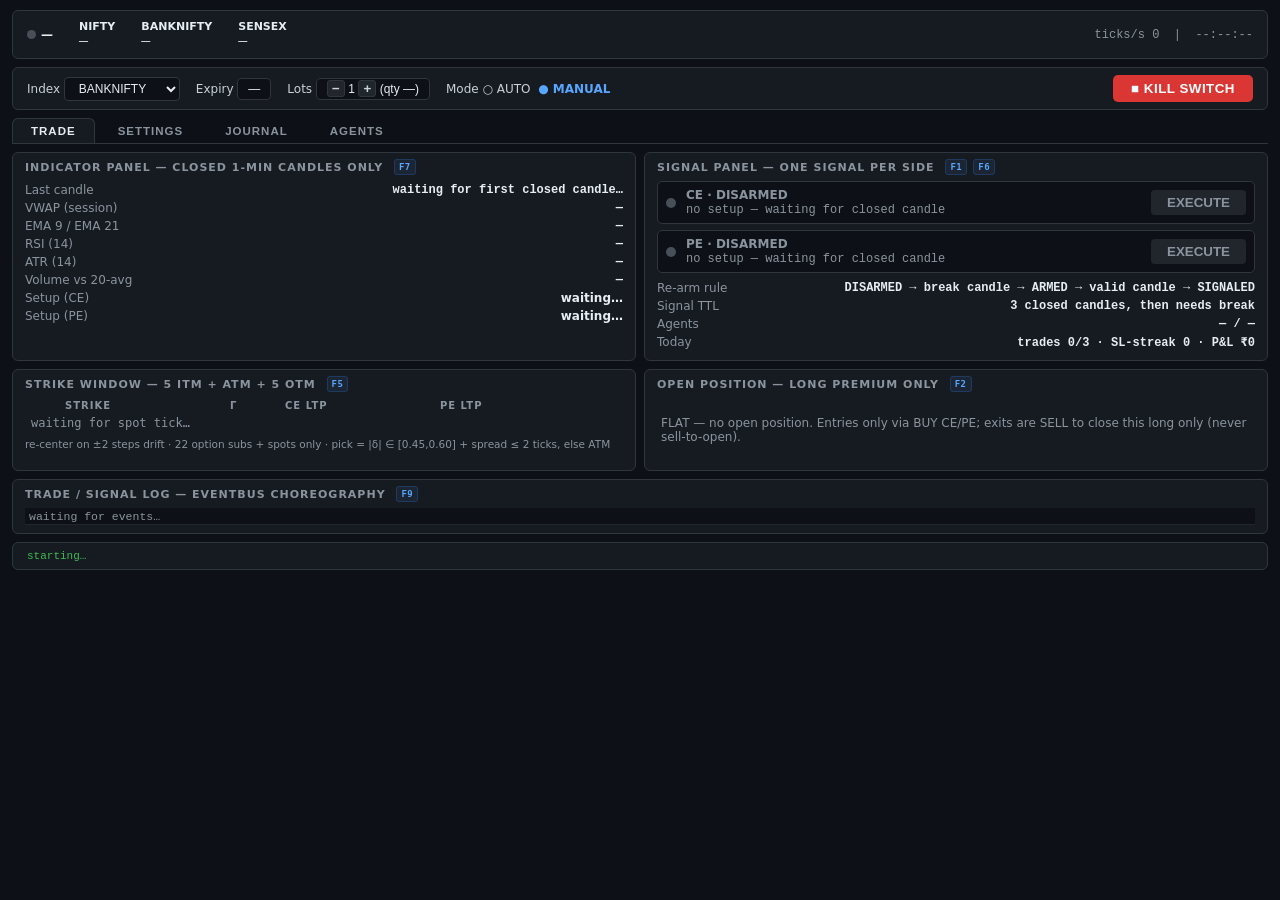
==== scapler/ui/web/index.html @ 4f261ad3 "Phase 5: text-only UI — UIAgent + Supervisor + webview/dev transports - agents/ui.py (#12): bus-only" ====
<!DOCTYPE html>
<html lang="en">
<head>
<meta charset="utf-8">
<title>SCAPLER — index options scalper</title>
<link rel="stylesheet" href="app.css">
</head>
<body>

<!-- demo/replay banner (only visible when snapshot.demo) -->
<div id="banner-demo" style="display:none">
  <b>■ DEMO MODE — SYNTHETIC FIXTURE DATA · STUB BROKER · NO REAL ORDERS.</b>
  This feed is generated locally for UI development; it is not market data and
  cannot arm live trading. Live mode requires broker credentials (Phase 6).
</div>
<div id="banner-replay" style="display:none">
  <b>■ REPLAY</b> — recorded real ticks. Replay can never arm the Signal agent
  in live mode.
</div>

<!-- ══════════ GLOBAL HEADER STRIP ══════════ -->
<div id="header" class="card">
  <div class="broker"><span class="led off" id="brokerled"></span><span id="brokername">—</span></div>
  <div class="idx"><b>NIFTY</b><br><span class="mono" id="ltp-NIFTY">—</span></div>
  <div class="idx"><b>BANKNIFTY</b><br><span class="mono" id="ltp-BANKNIFTY">—</span></div>
  <div class="idx"><b>SENSEX</b><br><span class="mono" id="ltp-SENSEX">—</span></div>
  <div class="dim mono" style="margin-left:auto">
    ticks/s <span id="tickrate">0</span> &nbsp;|&nbsp; <span id="clock">--:--:--</span>
  </div>
</div>

<!-- ══════════ GLOBAL CONTROLS ROW ══════════ -->
<div id="controls" class="card">
  <div>Index
    <select class="sel" id="idxsel">
      <option>NIFTY</option><option selected>BANKNIFTY</option><option>SENSEX</option>
      <option>FINNIFTY</option><option>MIDCPNIFTY</option>
    </select>
  </div>
  <div>Expiry <span class="sel mono" id="expiry">—</span></div>
  <div>Lots
    <span class="sel mono"><button class="step" id="lot-minus">−</button>
      <span id="lots">1</span>
      <button class="step" id="lot-plus">+</button> (qty <span id="qty">—</span>)</span>
  </div>
  <div>Mode
    <span class="radio" id="m-auto">○ AUTO</span>&nbsp;
    <span class="radio on" id="m-manual">● MANUAL</span>
  </div>
  <button id="kill">■ KILL SWITCH</button>
</div>

<!-- ══════════ TABS ══════════ -->
<div id="tabs">
  <button class="on" data-tab="trade">TRADE</button>
  <button data-tab="settings">SETTINGS</button>
  <button data-tab="journal">JOURNAL</button>
  <button data-tab="agents">AGENTS</button>
</div>

<!-- ─────────────────────────── TRADE TAB ─────────────────────────── -->
<div class="tabbody" id="tab-trade">
  <div class="grid2" style="margin-top:0">
    <div class="panel card">
      <h3>Indicator Panel — closed 1-min candles only <span class="badge">F7</span></h3>
      <div class="kv"><span class="dim">Last candle</span><b class="mono" id="ind-candle">waiting for first closed candle…</b></div>
      <div class="kv"><span class="dim">VWAP (session)</span><b class="mono" id="ind-vwap">—</b></div>
      <div class="kv"><span class="dim">EMA 9 / EMA 21</span><b class="mono" id="ind-ema">—</b></div>
      <div class="kv"><span class="dim">RSI (14)</span><b class="mono" id="ind-rsi">—</b></div>
      <div class="kv"><span class="dim">ATR (14)</span><b class="mono" id="ind-atr">—</b></div>
      <div class="kv"><span class="dim">Volume vs 20-avg</span><b class="mono" id="ind-vol">—</b></div>
      <div class="kv"><span class="dim">Setup (CE)</span><b id="ind-setup-ce" class="dim">waiting…</b></div>
      <div class="kv"><span class="dim">Setup (PE)</span><b id="ind-setup-pe" class="dim">waiting…</b></div>
    </div>

    <div class="panel card">
      <h3>Signal Panel — one signal per side <span class="badge">F1</span><span class="badge">F6</span></h3>
      <div class="sig idle" id="sigrow-CE">
        <div class="dot off" id="sigdot-CE"></div>
        <div><b class="dim" id="sigstate-CE">CE · DISARMED</b><br>
          <span class="mono dim" id="sigline-CE">no setup — waiting for closed candle</span></div>
        <button class="btn gray" id="exec-CE" style="margin-left:auto" disabled>EXECUTE</button>
      </div>
      <div class="sig idle" id="sigrow-PE">
        <div class="dot off" id="sigdot-PE"></div>
        <div><b class="dim" id="sigstate-PE">PE · DISARMED</b><br>
          <span class="mono dim" id="sigline-PE">no setup — waiting for closed candle</span></div>
        <button class="btn gray" id="exec-PE" style="margin-left:auto" disabled>EXECUTE</button>
      </div>
      <div class="kv"><span class="dim">Re-arm rule</span><b class="mono dim">DISARMED → break candle → ARMED → valid candle → SIGNALED</b></div>
      <div class="kv"><span class="dim">Signal TTL</span><b class="mono dim" id="sig-ttl">3 closed candles, then needs break</b></div>
      <div class="kv"><span class="dim">Agents</span><b class="up mono" id="sig-agents">— / —</b></div>
      <div class="kv"><span class="dim">Today</span><b class="mono" id="sig-today">trades 0/3 · SL-streak 0 · P&amp;L ₹0</b></div>
    </div>
  </div>

  <div class="grid2">
    <div class="panel card">
      <h3>Strike Window — 5 ITM + ATM + 5 OTM <span class="badge">F5</span></h3>
      <table>
        <thead><tr><th></th><th>Strike</th><th>Γ</th><th>CE LTP</th><th>PE LTP</th><th></th></tr></thead>
        <tbody id="window-body">
          <tr><td colspan="6" class="dim">waiting for spot tick…</td></tr>
        </tbody>
      </table>
      <div class="dim" style="margin-top:6px;font-size:10.5px">
        re-center on ±2 steps drift · 22 option subs + spots only ·
        pick = |δ| ∈ [0.45,0.60] + spread ≤ 2 ticks, else ATM
      </div>
    </div>

    <div class="panel card">
      <h3>Open Position — long premium only <span class="badge">F2</span></h3>
      <div id="pos-empty" class="dim" style="padding:18px 4px">FLAT — no open position. Entries only via BUY CE/PE; exits are SELL to close this long only (never sell-to-open).</div>
      <div id="pos-body" style="display:none">
        <div class="kv"><span class="dim">Instrument</span><b class="mono" id="pos-inst">—</b></div>
        <div class="kv"><span class="dim">Qty</span><b class="mono" id="pos-qty">—</b></div>
        <div class="kv"><span class="dim">Avg entry / LTP</span><b class="mono" id="pos-avg">—</b></div>
        <div class="kv"><span class="dim">Unrealized P&amp;L</span><b class="mono" id="pos-upnl">—</b></div>
        <div class="targets">
          <span class="t" id="t-t1">T1 +5</span><span class="t" id="t-t2">T2 +12</span>
          <span class="t" id="t-t3">T3 +20</span><span class="t sl" id="t-sl">SL −8</span>
        </div>
        <div class="kv"><span class="dim">Trail</span><b class="mono" id="pos-trail">—</b></div>
        <div class="kv"><span class="dim">Live SL</span><b class="mono" id="pos-sl">—</b></div>
        <div class="kv"><span class="dim">Time-stop</span><b class="mono dim" id="pos-time">—</b></div>
        <div class="kv"><span class="dim">SideGuard</span><b class="mono up">SELL allowed = close-only ✓</b></div>
        <button class="btn red" id="exit-btn" style="width:100%;margin-top:8px">EXIT (SELL TO CLOSE)</button>
      </div>
    </div>
  </div>

  <div class="panel card" style="margin-top:8px">
    <h3>Trade / Signal Log — EventBus choreography <span class="badge">F9</span></h3>
    <div class="log mono" id="log"><div class="dim">waiting for events…</div></div>
  </div>
</div>

<!-- ─────────────────────────── SETTINGS TAB ─────────────────────────── -->
<div class="tabbody" id="tab-settings" style="display:none">
  <div class="grid2" style="margin-top:0">
    <div>
      <div class="panel card brokercard">
        <h4><span class="led off" id="led-upstox"></span>Upstox — API v2 + Streamer v3 <span class="badge">F3</span>
          <span class="dim" id="active-upstox" style="font-weight:400"></span></h4>
        <div class="fieldrow"><span class="dim">API key</span><input id="up-key" type="password" placeholder="api key" autocomplete="off"><span class="dim mono">memory</span></div>
        <div class="fieldrow"><span class="dim">API secret</span><input id="up-secret" type="password" placeholder="api secret" autocomplete="off"><span class="dim mono">memory</span></div>
        <div class="fieldrow"><span class="dim">Redirect URI</span><input id="up-redirect" value="https://localhost/oauth"><span class="dim mono">saved</span></div>
        <div class="btnrow">
          <button class="btn sm ghost" data-broker-save="upstox">SAVE</button>
          <button class="btn sm" data-broker-connect="upstox">CONNECT</button>
          <button class="btn sm ghost" data-broker-disconnect="upstox">DISCONNECT</button>
        </div>
        <div class="kv" style="margin-top:6px"><span class="dim">Status</span><b class="dim mono" id="up-status">not connected — live wiring lands Phase 6</b></div>
      </div>
      <div class="panel card brokercard">
        <h4><span class="led off" id="led-groww"></span>Groww — GrowwAPI v1 <span class="badge">F3</span>
          <span class="dim" id="active-groww" style="font-weight:400"></span></h4>
        <div class="fieldrow"><span class="dim">API key</span><input id="gr-key" type="password" placeholder="api key" autocomplete="off"><span class="dim mono">memory</span></div>
        <div class="fieldrow"><span class="dim">API secret</span><input id="gr-secret" type="password" placeholder="api secret" autocomplete="off"><span class="dim mono">memory</span></div>
        <div class="fieldrow"><span class="dim">TOTP (optional)</span><input id="gr-totp" type="password" placeholder="2FA secret" autocomplete="off"><span class="dim mono">memory</span></div>
        <div class="btnrow">
          <button class="btn sm ghost" data-broker-save="groww">SAVE</button>
          <button class="btn sm" data-broker-connect="groww">CONNECT</button>
          <button class="btn sm ghost" data-broker-disconnect="groww">DISCONNECT</button>
        </div>
        <div class="kv" style="margin-top:6px"><span class="dim">Status</span><b class="dim mono" id="gr-status">not connected — live wiring lands Phase 6</b></div>
        <div class="dim" style="margin-top:6px;font-size:10.5px">
          secrets are held in memory only this phase; DPAPI-encrypted at rest
          lands with Phase 6 packaging. One active broker at a time; switching
          requires flat.
        </div>
      </div>
    </div>
    <div>
      <div class="panel card">
        <h3>Risk / session <span class="badge">F8</span></h3>
        <div class="fieldrow2"><span class="dim">Max trades / day</span><input class="num mono" id="set-maxtrades" type="number" min="1" max="10"></div>
        <div class="fieldrow2"><span class="dim">Max daily loss (₹)</span><input class="num mono" id="set-maxloss" type="number" min="0"></div>
        <div class="fieldrow2"><span class="dim">SL-streak stop</span><input class="num mono" id="set-slstreak" type="number" min="1"></div>
        <div class="fieldrow2"><span class="dim">Stale feed (s)</span><input class="num mono" id="set-stale" type="number" min="1"></div>
        <div class="fieldrow2"><span class="dim">Reconnect stale (s)</span><input class="num mono" id="set-reconnect" type="number" min="5"></div>
        <div class="fieldrow2"><span class="dim">Signal TTL (candles)</span><input class="num mono" id="set-ttl" type="number" min="0"></div>
        <div class="fieldrow2"><span class="dim">Time-stop (candles)</span><input class="num mono" id="set-timestop" type="number" min="1"></div>
        <div class="kv"><span class="dim">Entry window</span><b class="mono" id="set-window">—</b></div>
        <div class="kv"><span class="dim">Square-off</span><b class="mono" id="set-squareoff">—</b></div>
        <div class="kv"><span class="dim">Targets T1/T2/T3/SL</span><b class="mono" id="set-targets">—</b></div>
        <div class="kv"><span class="dim">Orphan position</span><b class="mono" id="set-orphan">—</b></div>
        <div class="kv"><span class="dim">Replay mode</span><b class="mono dn" id="set-replay">OFF (live only)</b></div>
        <div class="btnrow"><button class="btn sm" id="set-save">SAVE RISK SETTINGS</button></div>
      </div>
      <div class="panel card" style="margin-top:8px">
        <h3>Contracts <span class="badge">F4</span></h3>
        <table>
          <thead><tr><th>Index</th><th>Step</th><th>Lot</th><th>Source</th></tr></thead>
          <tbody id="contracts-body"></tbody>
        </table>
        <div class="dim" style="margin-top:6px;font-size:10.5px">
          expiry = nearest live expiry from instrument master (never a
          hardcoded weekday) · lot multiplier 1–10 · master is source of
          truth, table sanity-checks it
        </div>
      </div>
    </div>
  </div>
</div>

<!-- ─────────────────────────── JOURNAL TAB ─────────────────────────── -->
<div class="tabbody" id="tab-journal" style="display:none">
  <div class="panel card">
    <h3>Audit journal — session events <span class="badge">F9</span>
      <span style="float:right;display:flex;gap:6px;align-items:center">
        <input id="jfilter" class="sel mono" placeholder="filter topic…" style="width:160px">
        <button class="btn sm ghost" id="jexport">EXPORT CSV</button>
      </span>
    </h3>
    <table>
      <thead><tr><th>seq</th><th>ts (IST)</th><th>topic</th><th>agent</th><th>detail</th></tr></thead>
      <tbody id="journal-body"><tr><td colspan="5" class="dim">no events yet</td></tr></tbody>
    </table>
    <div class="dim" style="margin-top:6px;font-size:10.5px">
      in-memory this phase (last 500 events) · SQLite WAL write-ahead journal
      lands Phase 6 · CSV export includes the full in-memory buffer
    </div>
  </div>
</div>

<!-- ─────────────────────────── AGENTS TAB ─────────────────────────── -->
<div class="tabbody" id="tab-agents" style="display:none">
  <div class="panel card">
    <h3>Agent health — asyncio agents, EventBus only <span class="badge">F10</span></h3>
    <table>
      <thead><tr><th>agent</th><th>job</th><th>state</th><th>up</th><th>restarts</th><th>inbox</th><th>p99 lag</th><th>beat</th></tr></thead>
      <tbody id="agents-body"></tbody>
    </table>
    <div class="panel card" style="margin-top:8px;padding:6px 10px">
      <h3 style="margin-bottom:4px">Bus rates (published)</h3>
      <div class="mono dim" id="busrates">—</div>
    </div>
    <div class="dim" style="margin-top:6px;font-size:10.5px">
      tick.raw is latest-wins coalesced · order/kill topics ride the priority
      lane · crashed agents restart with backoff (supervisor visible here) ·
      connection/watchdog/journal agents land Phase 6
    </div>
  </div>
</div>

<!-- ══════════ GLOBAL STATUS BAR ══════════ -->
<div id="statusbar" class="card mono">starting…</div>

<!-- toast -->
<div id="toast" style="display:none"></div>

<!-- kill-switch modal -->
<div id="modal"><div class="box card">
  <h4>■ KILL SWITCH</h4>
  <p>Cancel all pending orders, <b>square off the open position at MARKET</b>
     (sell-to-close), and block all new entries until re-armed. This can never
     short anything.</p>
  <div style="display:flex;gap:8px;justify-content:flex-end">
    <button class="btn ghost sm" id="m-cancel">CANCEL</button>
    <button class="btn red sm" id="m-confirm">KILL &amp; SQUARE OFF</button>
  </div>
</div></div>

<script src="app.js"></script>
</body>
</html>
---- scapler/ui/web/app.css ----
/* SCAPLER — dark GitHub-style theme, text-only, monospace numerals, zero charts.
   Layout mirrors the approved mock.html (plan §7). */
* { box-sizing: border-box; margin: 0; padding: 0; }
:root {
  --bg:#0d1117; --card:#161b22; --line:#30363d; --line2:#21262d;
  --tx:#c9d1d9; --tx2:#8b949e; --hi:#e6edf3;
  --up:#3fb950; --dn:#f85149; --bl:#58a6ff; --gd:#e3b341; --rd:#da3633;
}
body { background:var(--bg); color:var(--tx); font:12px "Segoe UI",system-ui,sans-serif;
       max-width:1280px; margin:0 auto; padding:10px 12px 16px; }
.mono { font-family:"Cascadia Mono",Consolas,"Courier New",monospace;
        font-variant-numeric:tabular-nums; }
b.mono, td, .log { font-variant-numeric:tabular-nums; }
.up{color:var(--up)} .dn{color:var(--dn)} .dim{color:var(--tx2)} .hi{color:var(--hi)}
.gd{color:var(--gd)} .bl{color:var(--bl)}
.card { background:var(--card); border:1px solid var(--line); border-radius:6px; }
.badge { font:600 9px/1 "Cascadia Mono",monospace; color:var(--bl); border:1px solid #1f3a5f;
         background:rgba(88,166,255,.08); border-radius:3px; padding:2px 4px; margin-left:6px;
         vertical-align:1px; letter-spacing:.5px; }

/* demo / replay banners */
#banner-demo { background:rgba(248,81,73,.10); border:1px solid #a4262c; color:var(--dn);
               border-radius:6px; padding:6px 12px; margin-bottom:8px; font-size:11.5px; }
#banner-replay { background:rgba(227,179,65,.10); border:1px solid #9e6a03; color:var(--gd);
                 border-radius:6px; padding:6px 12px; margin-bottom:8px; font-size:11.5px; }

/* global header strip */
#header { display:flex; align-items:center; gap:26px; padding:8px 14px; }
.led { width:9px;height:9px;border-radius:50%;display:inline-block;margin-right:5px; }
.led.on { background:var(--up); box-shadow:0 0 6px var(--up); }
.led.off { background:#484f58; }
.led.demo { background:var(--gd); box-shadow:0 0 6px var(--gd); }
.broker { font-weight:600; color:var(--hi); }
.idx b { color:var(--hi); font-size:11px; }
.idx span { font-size:15px; }

/* global controls row */
#controls { display:flex; align-items:center; gap:16px; padding:7px 14px; margin-top:8px; flex-wrap:wrap; }
.sel, select.sel, input.sel { background:var(--bg); border:1px solid var(--line); border-radius:4px;
      padding:3px 10px; color:var(--hi); font:12px "Segoe UI",sans-serif; }
.step { background:var(--line2); border:1px solid var(--line); color:var(--tx); border-radius:3px;
        width:18px; cursor:pointer; font-weight:700; }
.step:hover { border-color:var(--bl); color:var(--hi); }
.radio { cursor:pointer; user-select:none; }
.radio.on { color:var(--bl); font-weight:600; }
#kill { margin-left:auto; background:var(--rd); color:#fff; border:none; border-radius:5px;
        padding:6px 18px; font-weight:700; cursor:pointer; letter-spacing:.5px; }
#kill:hover { background:#f85149; }
#kill.armed { background:#6e1216; color:#ffb3ae; border:1px solid var(--dn); }

/* tabs */
#tabs { display:flex; gap:4px; margin-top:8px; }
#tabs button { background:transparent; border:1px solid transparent; border-bottom:none;
      color:var(--tx2); padding:6px 18px; font:600 11.5px "Segoe UI",sans-serif; cursor:pointer;
      letter-spacing:1px; border-radius:6px 6px 0 0; }
#tabs button.on { background:var(--card); border-color:var(--line); color:var(--hi); }
.tabbody { border-top:1px solid var(--line); border-radius:0 0 6px 6px; padding-top:8px; }

/* grids + panels */
.grid2 { display:grid; grid-template-columns:1fr 1fr; gap:8px; margin-top:8px; }
.panel { padding:8px 12px; }
.panel h3 { font-size:11px; letter-spacing:1px; color:var(--tx2); text-transform:uppercase;
            margin-bottom:7px; }
.panel h4 { color:var(--hi); font-size:12.5px; margin-bottom:6px; }
.kv { display:flex; justify-content:space-between; gap:10px; padding:2px 0; }
.kv b { color:var(--hi); text-align:right; }

/* signal rows */
.sig { display:flex; align-items:center; gap:10px; padding:6px 8px; border-radius:5px; margin-bottom:6px; }
.sig.live { background:rgba(63,185,80,.08); border:1px solid #238636; }
.sig.held { background:rgba(88,166,255,.08); border:1px solid #1f6feb; }
.sig.armed { background:rgba(227,179,65,.06); border:1px solid #9e6a03; }
.sig.idle { background:var(--bg); border:1px solid var(--line); }
.dot { width:10px;height:10px;border-radius:50%;flex:none;background:#484f58; }
.dot.on { background:var(--up); box-shadow:0 0 8px var(--up); }
.dot.armed { background:var(--gd); box-shadow:0 0 8px var(--gd); }
.dot.held { background:var(--bl); box-shadow:0 0 8px var(--bl); }
.btn { background:#1f6feb; color:#fff; border:none; border-radius:4px; padding:5px 16px;
       font-weight:600; cursor:pointer; }
.btn:hover { background:#388bfd; }
.btn.gray { background:var(--line2); color:var(--tx2); cursor:not-allowed; }
.btn.red { background:var(--rd); }
.btn.sm { padding:4px 12px; font-size:11px; }
.btn.ghost { background:var(--line2); color:var(--tx); }
.chipauto { background:rgba(63,185,80,.12); border:1px solid #238636; color:var(--up);
            border-radius:4px; padding:5px 10px; font-weight:600; margin-left:auto; }

/* tables */
table { width:100%; border-collapse:collapse; }
th { text-align:left; color:var(--tx2); font-size:10px; letter-spacing:1px; text-transform:uppercase;
     padding:2px 6px; }
td { padding:2.5px 6px; font-family:"Cascadia Mono",Consolas,monospace; }
tr.hot { background:rgba(88,166,255,.10); }
tr.hot td:first-child { color:var(--bl); font-weight:700; }
tr.hot td:last-child { color:var(--bl); font-size:10px; font-weight:700; }
tr.dimrow td { color:var(--tx2); }
tr.dimrow td.hotcell { color:var(--tx); }

/* targets */
.targets { display:flex; gap:6px; margin:8px 0 4px; }
.t { flex:1; text-align:center; padding:5px 0; border-radius:4px; background:var(--line2);
     color:var(--tx2); font-weight:600; font-size:11px; }
.t.hit { background:#238636; color:#fff; }
.t.sl { background:rgba(248,81,73,.15); color:var(--dn); }

/* log */
.log { max-height:190px; overflow-y:auto; }
.log div { padding:1.5px 4px; border-bottom:1px solid var(--line2); font-size:11.5px; }
.log div:nth-child(odd) { background:var(--bg); }

/* settings */
.brokercard { padding:10px 12px; margin-bottom:8px; }
.fieldrow { display:grid; grid-template-columns:110px 1fr 90px; gap:8px; align-items:center;
            padding:2.5px 0; }
.fieldrow input { background:var(--bg); border:1px solid var(--line); border-radius:4px;
            color:var(--tx); padding:3px 8px; font-family:"Cascadia Mono",monospace; font-size:11.5px; }
.fieldrow2 { display:grid; grid-template-columns:1fr 90px; gap:8px; align-items:center; padding:2.5px 0; }
.fieldrow2 input.num { background:var(--bg); border:1px solid var(--line); border-radius:4px;
            color:var(--tx); padding:3px 8px; font-size:11.5px; width:90px; }
.btnrow { display:flex; gap:6px; margin-top:8px; }

/* status bar */
#statusbar { margin-top:8px; padding:7px 14px; color:var(--up); font-size:11px; }
#statusbar.warn { color:var(--gd); }
#statusbar.err { color:var(--dn); }

/* toast */
#toast { position:fixed; bottom:46px; right:18px; background:var(--card); border:1px solid var(--bl);
         color:var(--hi); border-radius:6px; padding:8px 14px; font-size:11.5px; z-index:10;
         max-width:420px; box-shadow:0 4px 18px rgba(0,0,0,.5); }
#toast.err { border-color:var(--dn); color:var(--dn); }

/* modal */
#modal { position:fixed; inset:0; background:rgba(0,0,0,.6); display:none;
         align-items:center; justify-content:center; z-index:9; }
#modal .box { width:420px; padding:16px 18px; }
#modal h4 { color:var(--dn); margin-bottom:8px; letter-spacing:.5px; }
#modal p { margin-bottom:12px; line-height:1.5; }
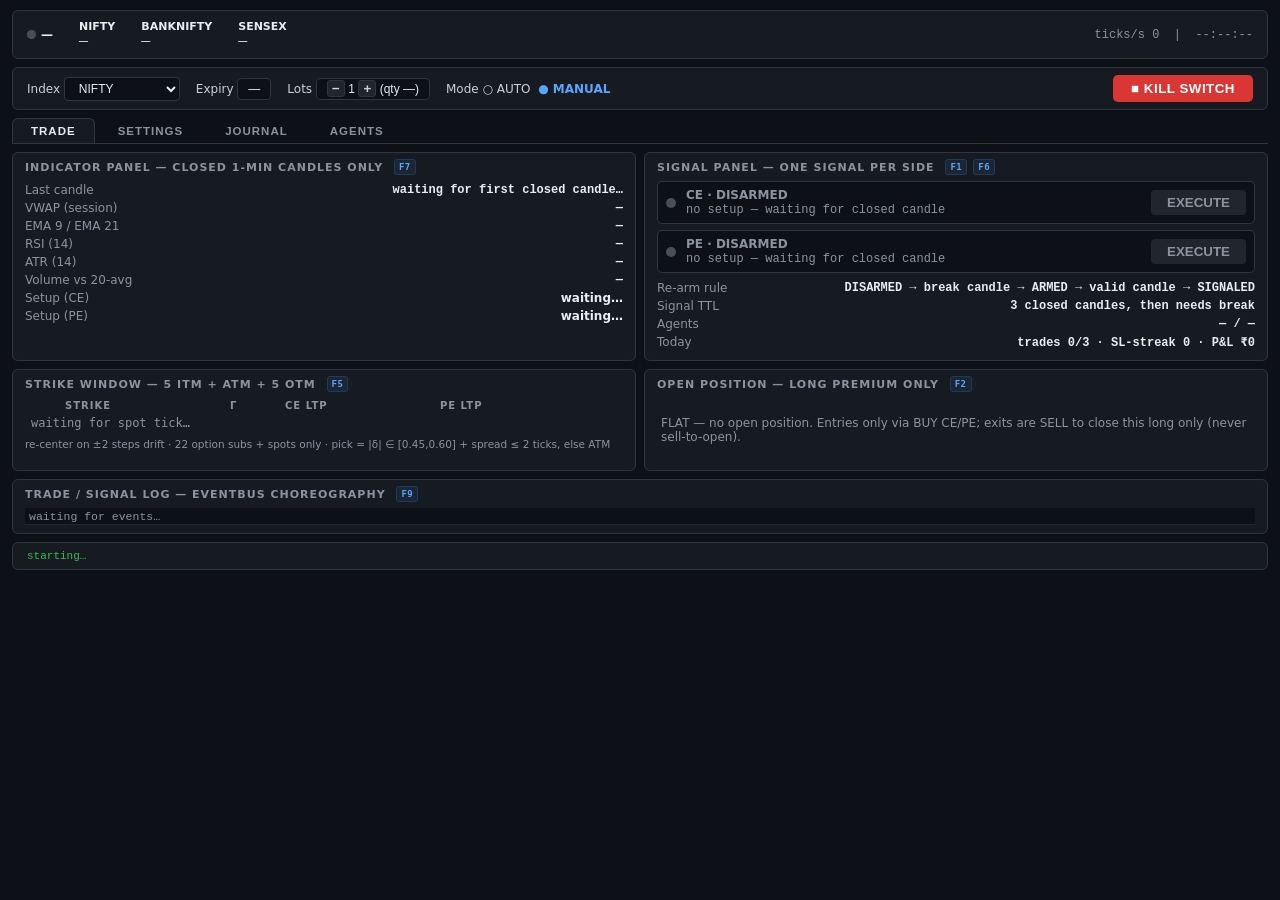
==== commit 8ac6bc86: "Phase 6: journal (SQLite WAL), watchdog, connection agent, DPAPI secrets, master cache, instant inde" ====
--- a/scapler/ui/web/index.html
+++ b/scapler/ui/web/index.html
@@ -33,7 +33,7 @@
 <div id="controls" class="card">
   <div>Index
     <select class="sel" id="idxsel">
-      <option>NIFTY</option><option selected>BANKNIFTY</option><option>SENSEX</option>
+      <option selected>NIFTY</option><option>SENSEX</option><option>BANKNIFTY</option>
       <option>FINNIFTY</option><option>MIDCPNIFTY</option>
     </select>
   </div>
@@ -146,12 +146,13 @@
         <div class="fieldrow"><span class="dim">API key</span><input id="up-key" type="password" placeholder="api key" autocomplete="off"><span class="dim mono">memory</span></div>
         <div class="fieldrow"><span class="dim">API secret</span><input id="up-secret" type="password" placeholder="api secret" autocomplete="off"><span class="dim mono">memory</span></div>
         <div class="fieldrow"><span class="dim">Redirect URI</span><input id="up-redirect" value="https://localhost/oauth"><span class="dim mono">saved</span></div>
+        <div class="fieldrow"><span class="dim">Access code</span><input id="up-code" placeholder="paste OAuth code after browser login"><span class="dim mono">once</span></div>
         <div class="btnrow">
           <button class="btn sm ghost" data-broker-save="upstox">SAVE</button>
           <button class="btn sm" data-broker-connect="upstox">CONNECT</button>
           <button class="btn sm ghost" data-broker-disconnect="upstox">DISCONNECT</button>
         </div>
-        <div class="kv" style="margin-top:6px"><span class="dim">Status</span><b class="dim mono" id="up-status">not connected — live wiring lands Phase 6</b></div>
+        <div class="kv" style="margin-top:6px"><span class="dim">Status</span><b class="dim mono" id="up-status">not connected</b></div>
       </div>
       <div class="panel card brokercard">
         <h4><span class="led off" id="led-groww"></span>Groww — GrowwAPI v1 <span class="badge">F3</span>
@@ -164,11 +165,11 @@
           <button class="btn sm" data-broker-connect="groww">CONNECT</button>
           <button class="btn sm ghost" data-broker-disconnect="groww">DISCONNECT</button>
         </div>
-        <div class="kv" style="margin-top:6px"><span class="dim">Status</span><b class="dim mono" id="gr-status">not connected — live wiring lands Phase 6</b></div>
+        <div class="kv" style="margin-top:6px"><span class="dim">Status</span><b class="dim mono" id="gr-status">not connected</b></div>
         <div class="dim" style="margin-top:6px;font-size:10.5px">
-          secrets are held in memory only this phase; DPAPI-encrypted at rest
-          lands with Phase 6 packaging. One active broker at a time; switching
-          requires flat.
+          secrets at rest: Windows DPAPI (current-user), dev machines fall
+          back to a 0600 file with a warning. Master: memory → same-day disk
+          cache → network. One active broker; switching requires flat.
         </div>
       </div>
     </div>
@@ -219,8 +220,9 @@
       <tbody id="journal-body"><tr><td colspan="5" class="dim">no events yet</td></tr></tbody>
     </table>
     <div class="dim" style="margin-top:6px;font-size:10.5px">
-      in-memory this phase (last 500 events) · SQLite WAL write-ahead journal
-      lands Phase 6 · CSV export includes the full in-memory buffer
+      live view = in-memory ring (last 200) · durable store = SQLite WAL
+      (orders/fills/vetoes committed before the next message) · EXPORT CSV
+      streams the FULL database to the data dir and downloads the view
     </div>
   </div>
 </div>
--- a/scapler/ui/web/app.css
+++ b/scapler/ui/web/app.css
@@ -30,6 +30,7 @@
 .led.on { background:var(--up); box-shadow:0 0 6px var(--up); }
 .led.off { background:#484f58; }
 .led.demo { background:var(--gd); box-shadow:0 0 6px var(--gd); }
+.led.err { background:var(--dn); box-shadow:0 0 6px var(--dn); }
 .broker { font-weight:600; color:var(--hi); }
 .idx b { color:var(--hi); font-size:11px; }
 .idx span { font-size:15px; }
